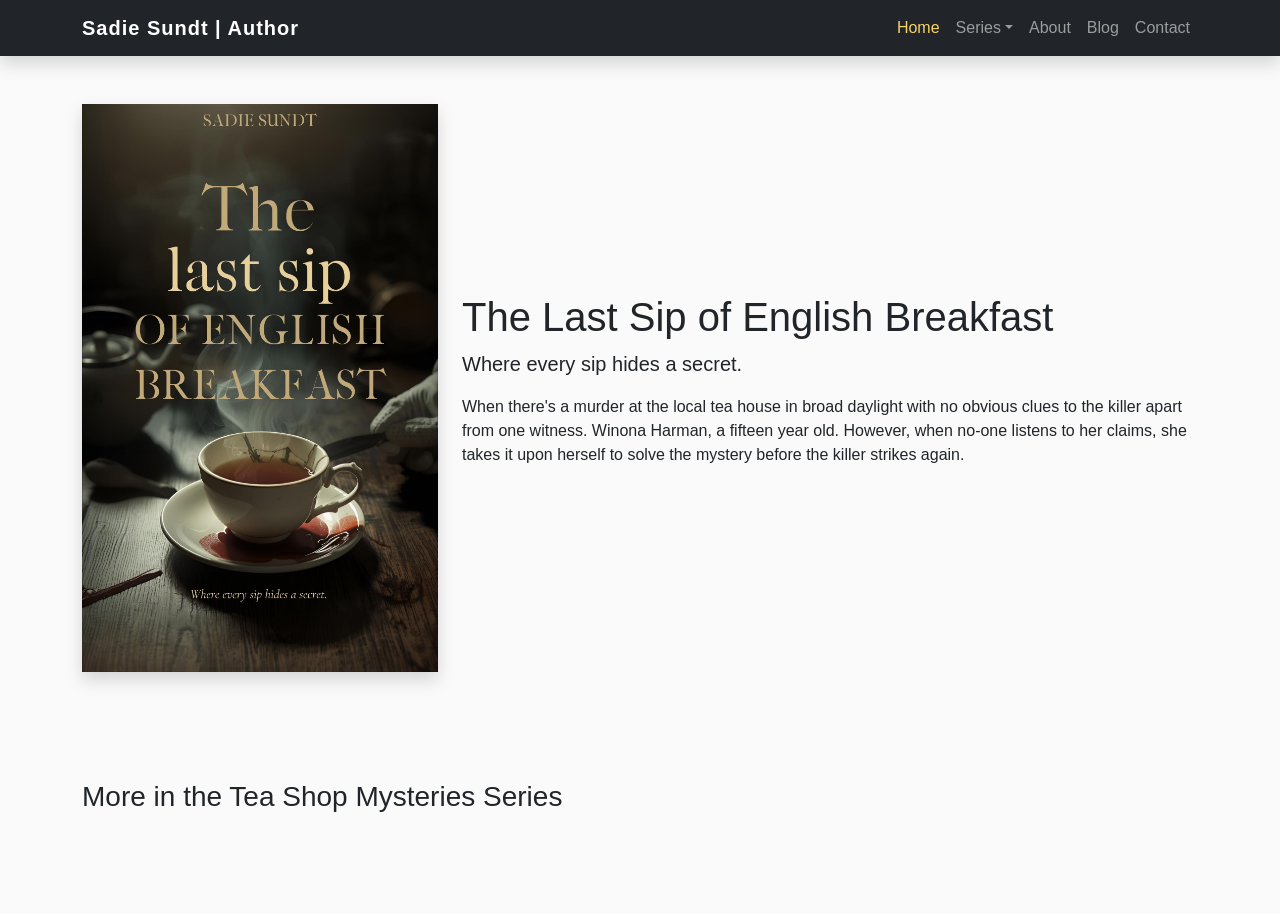
==== series/winona-harman-investigates/the-last-sip-of-english-breakfast/index.html @ 31dcfc81 "creating basic author website" ====
<!DOCTYPE html>
<html lang="en">
<head>
<meta charset="UTF-8">
<meta name="viewport" content="width=device-width, initial-scale=1">
<title>The Last Sip of English Breakfast | Sadie Sundt</title>
<link href="https://cdn.jsdelivr.net/npm/bootstrap@5.3.2/dist/css/bootstrap.min.css" rel="stylesheet">
<link rel="stylesheet" href="/css/style.css">
</head>
<body>

<div id="navbar"></div>

<div class="container py-5">
  <div class="row align-items-center">
    <div class="col-md-4">
      <img src="/book-covers/winona-harman-investigates/last sip of english breakfast.jpg" class="img-fluid shadow card-book" alt="The Last Sip of English Breakfast">
    </div>
    <div class="col-md-8">
      <h1>The Last Sip of English Breakfast</h1>
      <p class="lead">Where every sip hides a secret.</p>
      <p>
        When there's a murder at the local tea house in broad daylight with no obvious clues to the killer apart from one witness.
        
        Winona Harman, a fifteen year old.

        However, when no-one listens to her claims, she takes it upon herself to solve the mystery before
        the killer strikes again.
      </p>
      <!--<a href="#" class="btn btn-warning btn-lg">Buy on Amazon</a>-->
    </div>
  </div>

  <section class="section mt-5">
    <h3 class="mb-3">More in the Tea Shop Mysteries Series</h3>
    <div class="row g-4">
    <!--
      <div class="col-md-4">
        <div class="card card-book shadow">
          <img src="/images/english-breakfast.jpg" class="card-img-top">
          <div class="card-body">
            <h5>The Last Stir of English Breakfast</h5>
            <a href="/series/tea-shop-mysteries/the-last-stir-of-english-breakfast/" class="btn btn-dark btn-sm">View Book</a>
          </div>
        </div>
      </div>

      <div class="col-md-4">
        <div class="card card-book shadow">
          <img src="/images/yet-another-book.jpg" class="card-img-top">
          <div class="card-body">
            <h5>The Earl Grey Enigma</h5>
            <a href="/series/tea-shop-mysteries/the-earl-grey-enigma/" class="btn btn-dark btn-sm">View Book</a>
          </div>
        </div>
      </div>
      -->
    </div>
  </section>
</div>

<script src="/js/navbar.js"></script>
<script src="https://cdn.jsdelivr.net/npm/bootstrap@5.3.2/dist/js/bootstrap.bundle.min.js"></script>
</body>
</html>
---- css/style.css ----
body { font-family:'Segoe UI', sans-serif; background:#fafafa; margin:0; padding:0; }

/* Section spacing */
.section { padding:60px 0; }
.text-center { text-align:center; }

/* Navbar */
.navbar { box-shadow:0 3px 10px rgba(0,0,0,0.2); }
.navbar-brand { font-weight:700; letter-spacing:1px; }
.nav-link { font-weight:500; transition:0.3s; }
.nav-link:hover, .nav-link.active { color:#f8d36a !important; }
#navbar { opacity:0; animation:fadeIn 0.4s forwards; }
@keyframes fadeIn { to { opacity:1; } }

/* Card hover effects */
.card-book, .card-blog { transition:0.3s; cursor:pointer; }
.card-book:hover, .card-blog:hover { transform:translateY(-5px) scale(1.02); box-shadow:0 10px 20px rgba(0,0,0,0.2); }

/* Buttons */
.btn { border-radius:0; }

/* Forms */
form input, form textarea { border-radius:0; }

/* Newsletter */
.newsletter { background:#f3efe9; padding:60px 0; text-align:center; }
.newsletter input[type="email"] { max-width:400px; display:inline-block; margin-right:10px; }

/* Responsive */
@media(max-width:768px){ .text-center h1{ font-size:2rem; } }
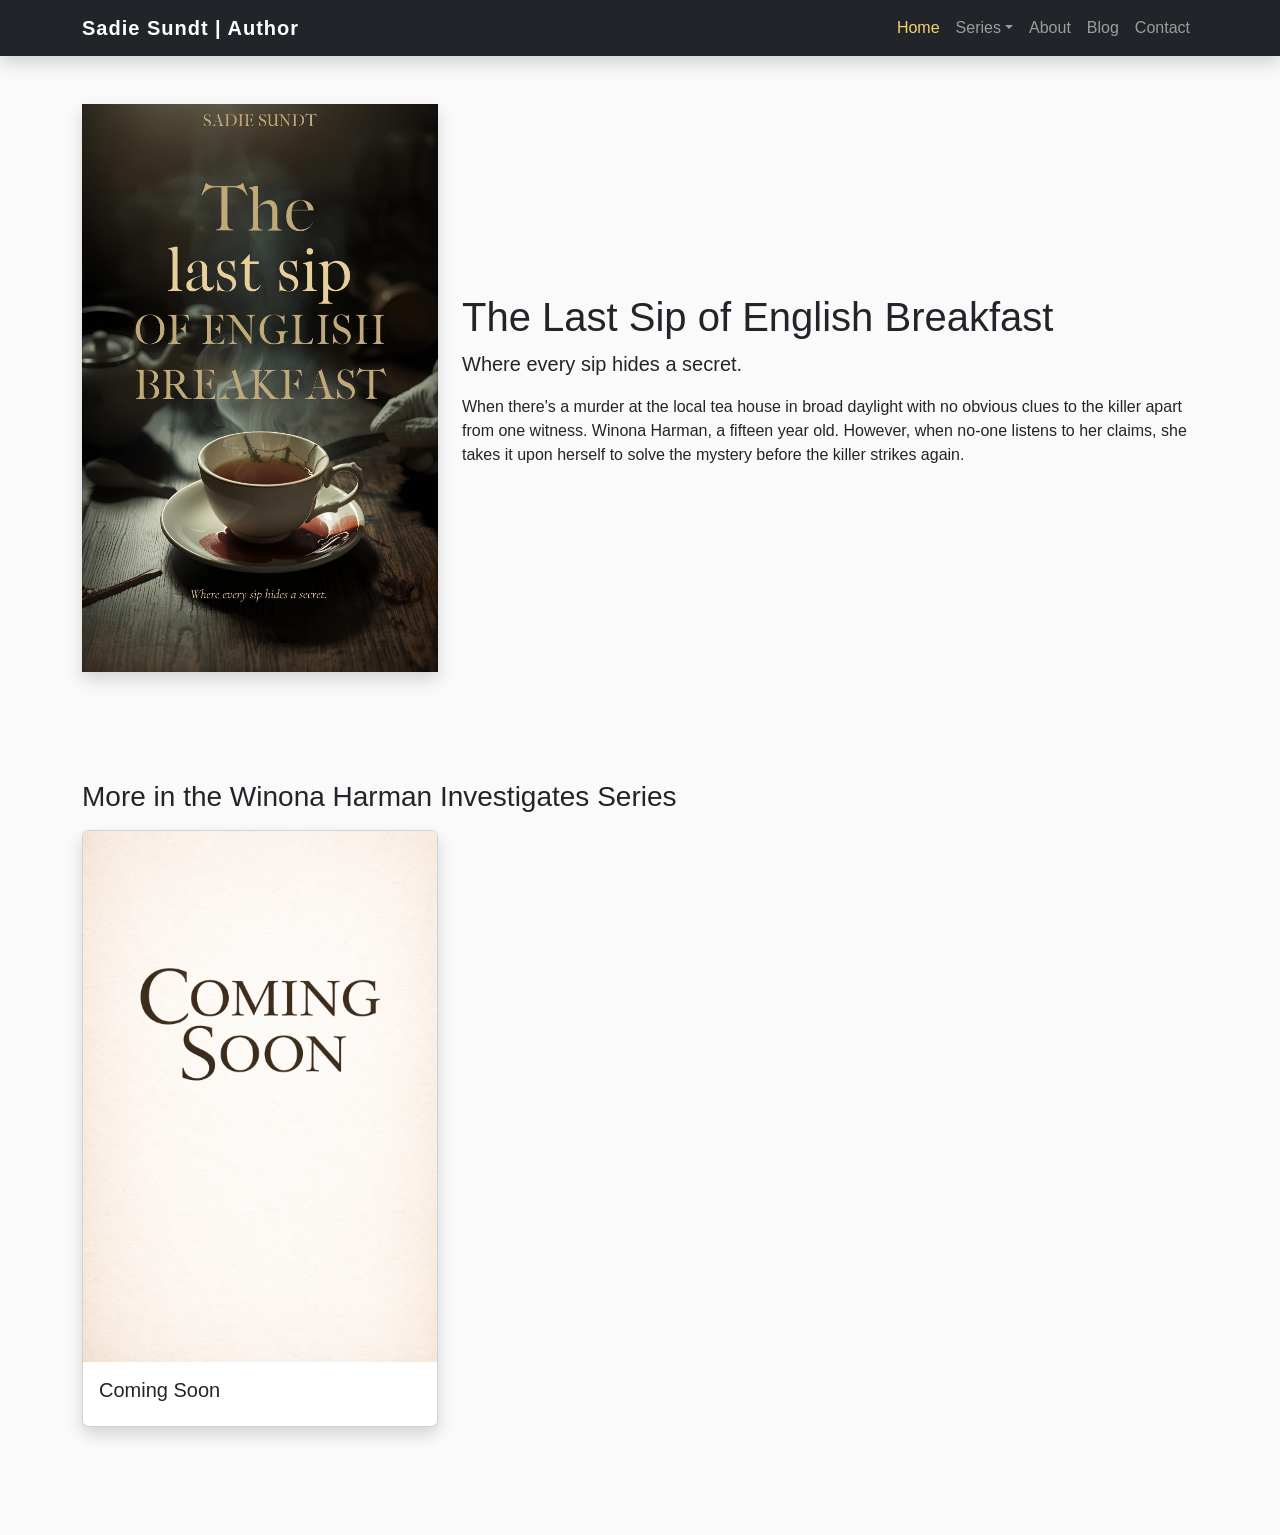
==== commit 47d001ab: "Basic maintenance" ====
--- a/series/winona-harman-investigates/the-last-sip-of-english-breakfast/index.html
+++ b/series/winona-harman-investigates/the-last-sip-of-english-breakfast/index.html
@@ -32,29 +32,16 @@
   </div>
 
   <section class="section mt-5">
-    <h3 class="mb-3">More in the Tea Shop Mysteries Series</h3>
+    <h3 class="mb-3">More in the Winona Harman Investigates Series</h3>
     <div class="row g-4">
-    <!--
       <div class="col-md-4">
         <div class="card card-book shadow">
-          <img src="/images/english-breakfast.jpg" class="card-img-top">
+          <img src="/book-covers/coming-soon.png" class="card-img-top">
           <div class="card-body">
-            <h5>The Last Stir of English Breakfast</h5>
-            <a href="/series/tea-shop-mysteries/the-last-stir-of-english-breakfast/" class="btn btn-dark btn-sm">View Book</a>
+            <h5>Coming Soon</h5>
           </div>
         </div>
       </div>
-
-      <div class="col-md-4">
-        <div class="card card-book shadow">
-          <img src="/images/yet-another-book.jpg" class="card-img-top">
-          <div class="card-body">
-            <h5>The Earl Grey Enigma</h5>
-            <a href="/series/tea-shop-mysteries/the-earl-grey-enigma/" class="btn btn-dark btn-sm">View Book</a>
-          </div>
-        </div>
-      </div>
-      -->
     </div>
   </section>
 </div>
